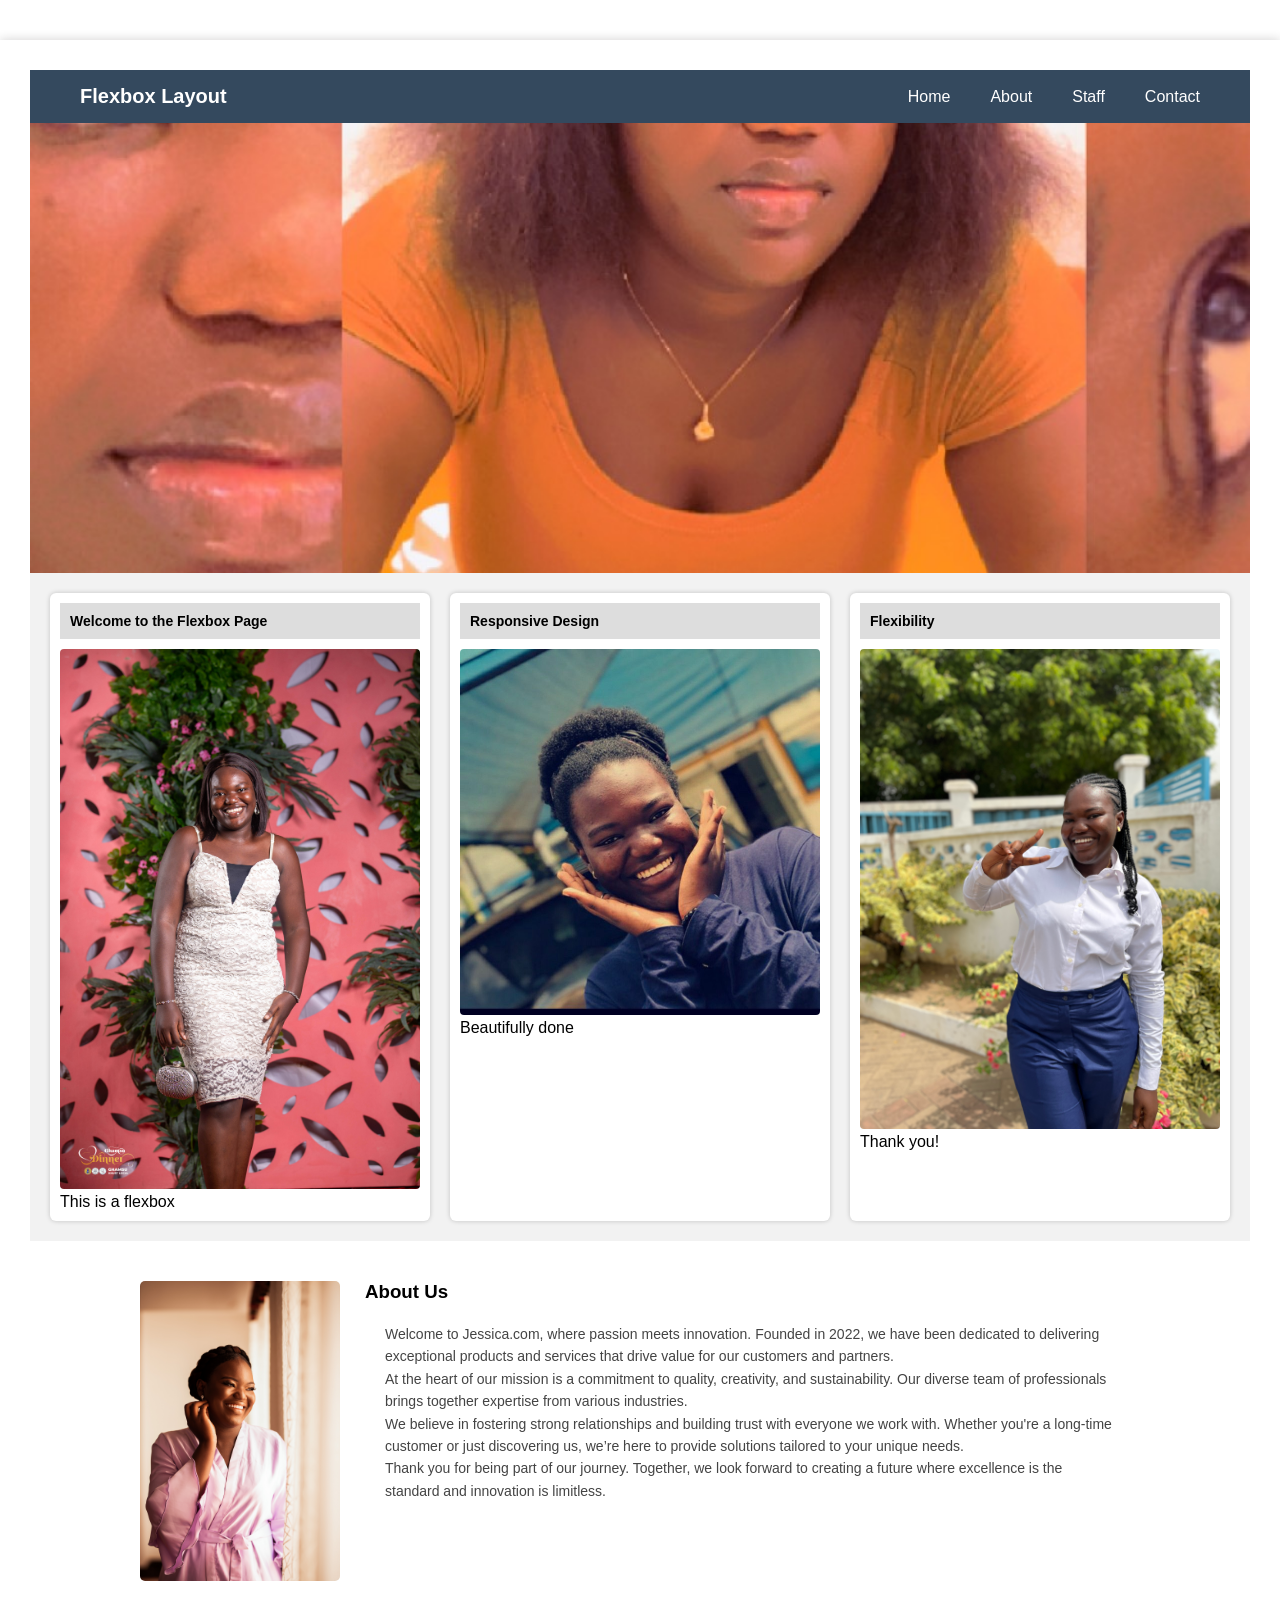
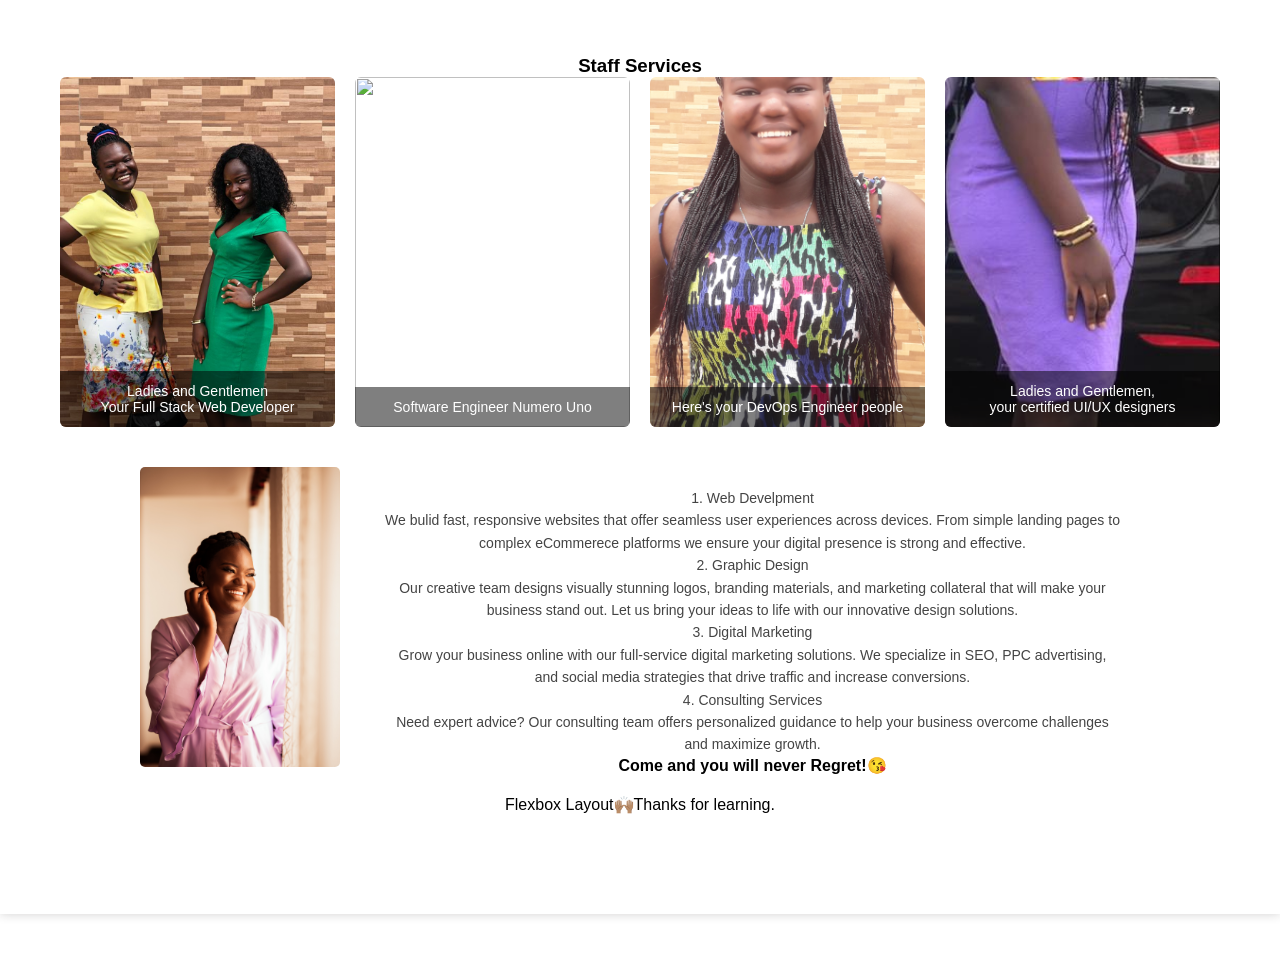
==== index.html @ b6bf459e "final commit" ====
<!DOCTYPE html>
<html lang="en">
<head>
    <meta charset="UTF-8">
    <meta name="viewport" content="width=device-width, initial-scale=1.0">
    <title>Flexbox</title>
    <link rel="stylesheet" href="/src/style.css">
</head>

<body>
    <div class="body">
         <!-- Navigation -->
          <nav class="navbar">
            <div class="logo">Flexbox Layout</div>
            <div class="nav-links">
                <ul>
                    <li><a href="index.html">Home</a></li>
                    <li><a href="#about">About</a></li>
                    <li><a href="#Staff Services">Staff</a></li>
                    <li><a href="#contact">Contact</a></li>
                </ul>
            </div>
        </nav>

        <!-- Hero Image -->
         <section class="hero">
            <!-- <img src="/images/20240502_235617000_iOS.jpg" alt="Hero Image"> -->
            </section>
            
            <!-- Content Section -->
             <section class="container">
                <div class="card">
                    <h3>Welcome to the Flexbox Page</h3>
                    <img src="/images/20240719_222848140_iOS.jpg">
                    <p>This is a flexbox</p>
                </div>
                
                <div class="card">
                    <h3>Responsive Design</h3>
                    <img src="/images/20240816_214827000_iOS.jpg">
                    <p>Beautifully done</p>
                </div>
                
                <div class="card">
                    <h3>Flexibility</h3>
                    <img src="/images/20241223_121926638_iOS.jpg">
                    <p>Thank you!</p>
                </div>
            
            </section>

            <section class="about-section">
                <div class="about-container">
                    <div class="about-image">
                        <img src="/images/IMG_0088-Edit.jpg" alt="About image">
                    </div>
                    
                    <section id="about">
                        <h1>About Us</h1>
                        <div class="about-text">
                            <p>Welcome to Jessica.com, where passion meets innovation. Founded in 2022,
                                we have been dedicated to delivering exceptional products and
                                services that drive value for our customers and partners.
                            </p>
                            
                            <p>At the heart of our mission is a commitment to quality, creativity,
                                and sustainability. Our diverse team of professionals brings
                                together expertise from various industries.
                            </p>
                            
                            <p>We believe in fostering strong relationships and building trust
                                with everyone we work with. Whether you're a long-time customer
                                or just discovering us, we’re here to provide solutions tailored to your unique needs.
                            </p>
                            
                            <p>Thank you for being part of our journey. Together, we look forward
                                to creating a future where excellence is the standard and
                                innovation is limitless.
                            </p>
                        </div>
                        </section>
                    </div>
                    </section>
                </div>
                    
            <section class="staff-section1">
                <section id="Staff Services">
                        <h1>Staff Services</h1>
                <div class="staff-container1">
                    <div class="staff-card1">
                        <img src="/images/IMG-20201011-WA0030.jpg" alt="">
                        <div class="staff-text1">
                            <p>Ladies and Gentlemen <br>Your Full Stack Web Developer</p>
                        </div>
                    </div>
                    
                    <div class="staff-card1">
                        <img src="/images/20201122_103529.jpg" alt="">
                        <div class="staff-text1">
                            <p>Software Engineer Numero Uno</p>
                        </div>
                    </div>
                    
                    <div class="staff-card1">
                        <img src="/images/20210429_122122.jpg" alt="">
                        <div class="staff-text1">
                            <p>Here's your DevOps Engineer people</p>
                        </div>
                    </div>
                    
                    <div class="staff-card1">
                        <img src="/images/20210510_155742.jpg" alt="">
                        <div class="staff-text1">
                            <p>Ladies and Gentlemen,<br>your certified UI/UX designers</p>
                        </div>
                    </div>
                </div>
            </section>
            
            <section class="staff-section">
                <div class="staff-container">
                    <div class="staff-image">
                        <img src="/images/IMG_0088-Edit.jpg" alt="About image">
                    </div>                    
                    <section id="staff">
                        <div class="staff-text">
                         <p>1. Web Develpment<br>We bulid fast, responsive websites that offer seamless user experiences across devices. From simple landing pages to complex eCommerece platforms we ensure your digital presence is strong and effective.</p>

                            <p>2. Graphic Design<br>Our creative team designs visually stunning logos, branding materials, and marketing collateral that will make your business stand out. Let us bring your ideas to life with our innovative design solutions.</p>

                            <p>3. Digital Marketing<br>Grow your business online with our full-service digital marketing solutions. We specialize in SEO, PPC advertising, and social media strategies that drive traffic and increase conversions.</p>

                            <p>4. Consulting Services<br>Need expert advice? Our consulting team offers personalized guidance to help your business overcome challenges and maximize growth.</p>

                            <h1>Come and you will never Regret!😘</h1>
                        </div>
                    </div>
                
            </div>

            <footer>
                 <p>Flexbox Layout🙌🏽Thanks for learning.</p>
            </footer>
            </section>
        </body>
        
        </html>
---- src/style.css ----
*{
margin:0;
padding:0;
box-sizing:border-box;
font-family:Arial, Helvetica, sans-serif;
}
/* NAVBAR */

.navbar{
display:flex;
justify-content:space-between;
align-items:center;
background:#34495e;
padding:15px 50px;
color:white;
}
.nav-links ul{
    display: flex;
    justify-content: center;
    list-style: none;
    gap: 40px;
}
.logo{
font-size:20px;
font-weight:bold;
}

.nav-links{
list-style:none;
display:flex;
gap:40px;
align-content: center;
}

.nav-links a{
color:white;
text-decoration:none;
font-size:16px;
position: relative;
padding-bottom: 5px;
}


/* HERO IMAGE */

.hero img{
width:100%;
height:400px;
object-fit:cover;
}
.hero{
    height: 450px;
    background-image:url("/images/20240502_235617000_iOS.jpg");
    background-size:cover;
    background-position:center;
    background-repeat:no-repeat;
}

/* CONTENT CARDS */

.container{
display:flex;
gap:20px;
padding:20px;
background:#f2f2f2;
}

.card{
background:white;
border-radius:6px;
padding:10px;
flex:1;
box-shadow:0 0 5px rgba(0,0,0,0.2);
}

.card h3{
background:#ddd;
padding:10px;
font-size:14px;
margin-bottom:10px;
}

.card img{
width:100%;
border-radius:4px;
}
/* Section */
.about-section{
    padding:40px;
}

/* Container */
.about-container{
    display:flex;
    align-items:flex-start;
    gap:25px;
    max-width:1000px;
    margin:auto;
}

/* Image */
.about-image img{
    width:200px;
    border-radius:5px;
}

/* Text area */
.about-text{
    background:white;
    padding:20px;
    border-radius:5px;
}

/* Heading */
.about-text h2{
    color:#5a2c82;
    margin-bottom:10px;
}

/* Paragraphs */
.about-text p{
    font-size:14px;
    line-height:1.6;
    color:#444;
}

/* Section */
.staff-section{
    padding:40px;
}

/* Container */
.staff-container{
    display:flex;
    align-items:flex-start;
    gap:25px;
    max-width:1000px;
    margin:auto;
}

/* Image */
.staff-image img{
    width:200px;
    border-radius:5px;
}

/* Text area */
.staff-text{
    background:white;
    padding:20px;
    border-radius:5px;
}

/* Heading */
.staff-text h2{
    color:#5a2c82;
    margin-bottom:10px;
}

/* Paragraphs */
.staff-text p{
    font-size:14px;
    line-height:1.6;
    color:#444;
}
body{
    background-color: white;
    max-width: 1440px;
    margin: 40px auto;
    padding: 30px;
    box-shadow: 0 0 10px rgba(30, 24, 24, 0.2);
}

.staff-section1{
text-align:center;
padding:30px;
}

.title{
color:purple;
font-size:40px;
margin-bottom:30px;
}

/* container for cards */
.staff-container1{
display:grid;
grid-template-columns:repeat(4,1fr);
gap:20px;
max-width:1200px;
margin:auto;
}

/* card */
.staff-card1{
position:relative;
overflow:hidden;
border-radius:6px;
}

/* image */
.staff-card1 img{
width:100%;
height:350px;
object-fit:cover;
display:block;
}

/* text overlay */
.staff-text1{
position:absolute;
bottom:0;
left:0;
right:0;
color:white;
background:rgba(0,0,0,0.5);
padding:12px;
font-size:14px;
}
html{
    scroll-behavior: smooth;   
}
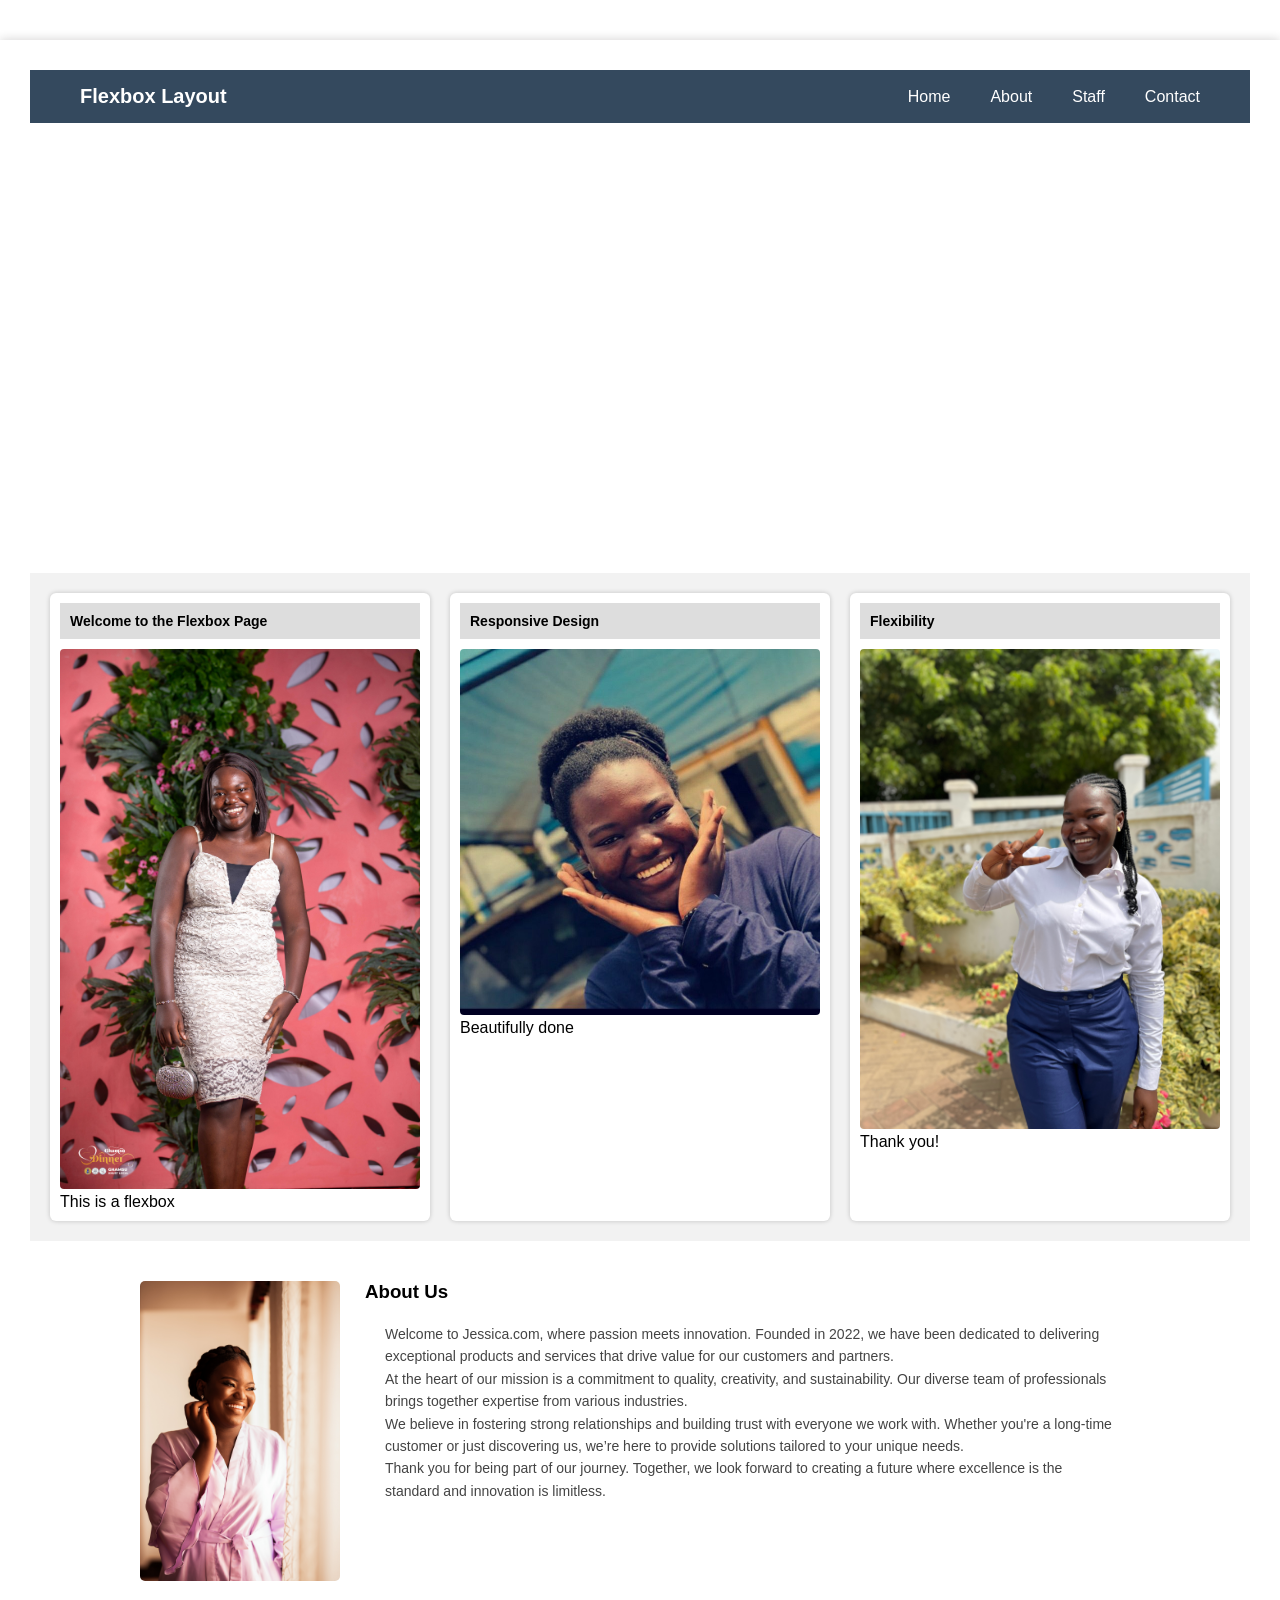
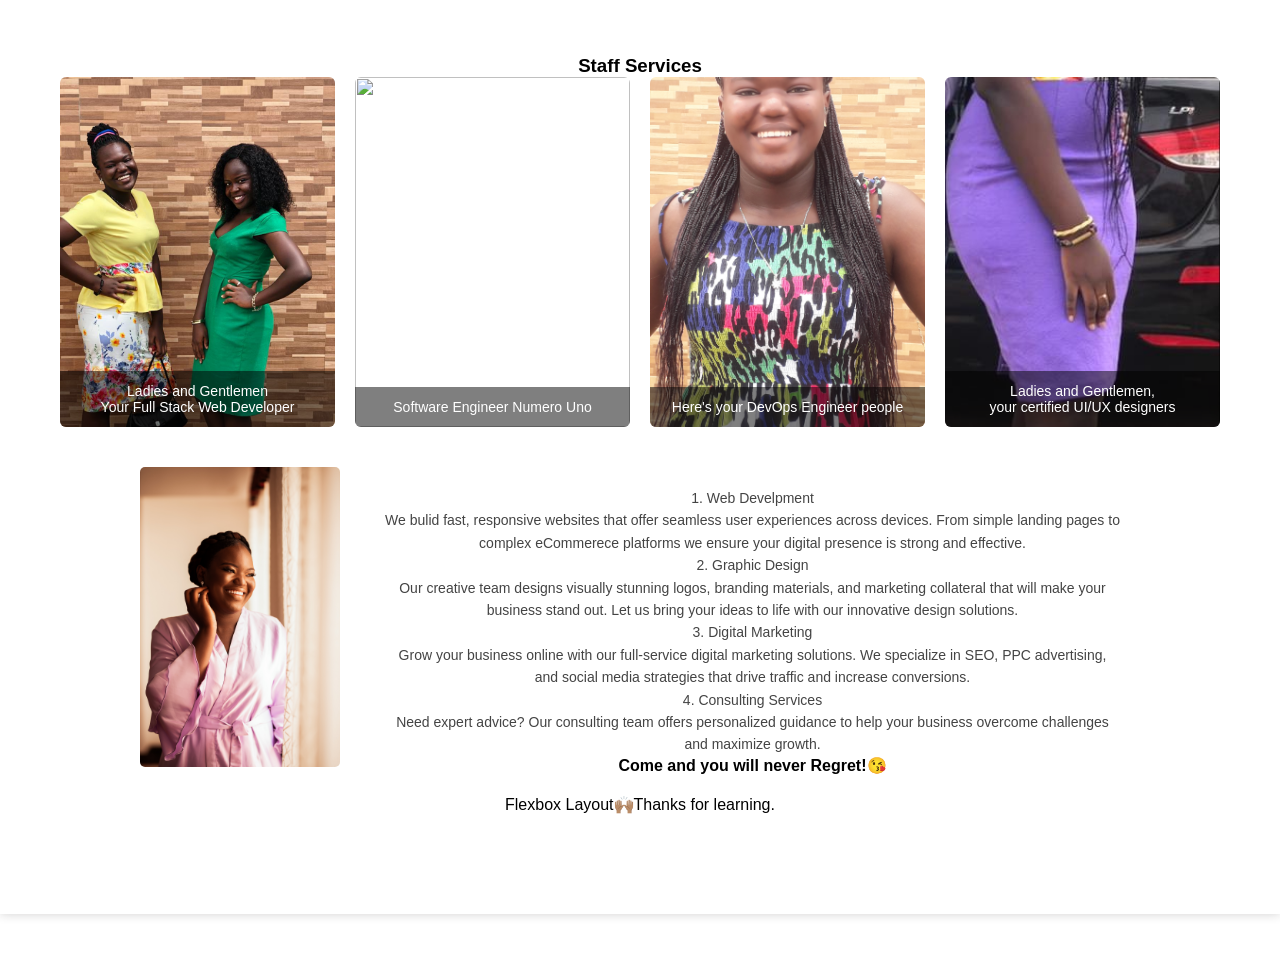
==== commit 7166f76b: "Done" ====
--- a/index.html
+++ b/index.html
@@ -4,7 +4,7 @@
     <meta charset="UTF-8">
     <meta name="viewport" content="width=device-width, initial-scale=1.0">
     <title>Flexbox</title>
-    <link rel="stylesheet" href="/src/style.css">
+    <link rel="stylesheet" href="src/style.css">
 </head>
 
 <body>
@@ -24,26 +24,26 @@
 
         <!-- Hero Image -->
          <section class="hero">
-            <!-- <img src="/images/20240502_235617000_iOS.jpg" alt="Hero Image"> -->
+            <!-- <img src="images/20240502_235617000_iOS.jpg" alt="Hero Image"> -->
             </section>
             
             <!-- Content Section -->
              <section class="container">
                 <div class="card">
                     <h3>Welcome to the Flexbox Page</h3>
-                    <img src="/images/20240719_222848140_iOS.jpg">
+                    <img src="images/20240719_222848140_iOS.jpg">
                     <p>This is a flexbox</p>
                 </div>
                 
                 <div class="card">
                     <h3>Responsive Design</h3>
-                    <img src="/images/20240816_214827000_iOS.jpg">
+                    <img src="images/20240816_214827000_iOS.jpg">
                     <p>Beautifully done</p>
                 </div>
                 
                 <div class="card">
                     <h3>Flexibility</h3>
-                    <img src="/images/20241223_121926638_iOS.jpg">
+                    <img src="images/20241223_121926638_iOS.jpg">
                     <p>Thank you!</p>
                 </div>
             
@@ -52,7 +52,7 @@
             <section class="about-section">
                 <div class="about-container">
                     <div class="about-image">
-                        <img src="/images/IMG_0088-Edit.jpg" alt="About image">
+                        <img src="images/IMG_0088-Edit.jpg" alt="About image">
                     </div>
                     
                     <section id="about">
@@ -88,28 +88,28 @@
                         <h1>Staff Services</h1>
                 <div class="staff-container1">
                     <div class="staff-card1">
-                        <img src="/images/IMG-20201011-WA0030.jpg" alt="">
+                        <img src="images/IMG-20201011-WA0030.jpg" alt="">
                         <div class="staff-text1">
                             <p>Ladies and Gentlemen <br>Your Full Stack Web Developer</p>
                         </div>
                     </div>
                     
                     <div class="staff-card1">
-                        <img src="/images/20201122_103529.jpg" alt="">
+                        <img src="images/20201122_103529.jpg" alt="">
                         <div class="staff-text1">
                             <p>Software Engineer Numero Uno</p>
                         </div>
                     </div>
                     
                     <div class="staff-card1">
-                        <img src="/images/20210429_122122.jpg" alt="">
+                        <img src="images/20210429_122122.jpg" alt="">
                         <div class="staff-text1">
                             <p>Here's your DevOps Engineer people</p>
                         </div>
                     </div>
                     
                     <div class="staff-card1">
-                        <img src="/images/20210510_155742.jpg" alt="">
+                        <img src="images/20210510_155742.jpg" alt="">
                         <div class="staff-text1">
                             <p>Ladies and Gentlemen,<br>your certified UI/UX designers</p>
                         </div>
@@ -120,7 +120,7 @@
             <section class="staff-section">
                 <div class="staff-container">
                     <div class="staff-image">
-                        <img src="/images/IMG_0088-Edit.jpg" alt="About image">
+                        <img src="images/IMG_0088-Edit.jpg" alt="About image">
                     </div>                    
                     <section id="staff">
                         <div class="staff-text">
--- a/src/style.css
+++ b/src/style.css
@@ -50,7 +50,7 @@
 }
 .hero{
     height: 450px;
-    background-image:url("/images/20240502_235617000_iOS.jpg");
+    background-image:url("images/20240502_23561700_iOS.jpg");
     background-size:cover;
     background-position:center;
     background-repeat:no-repeat;
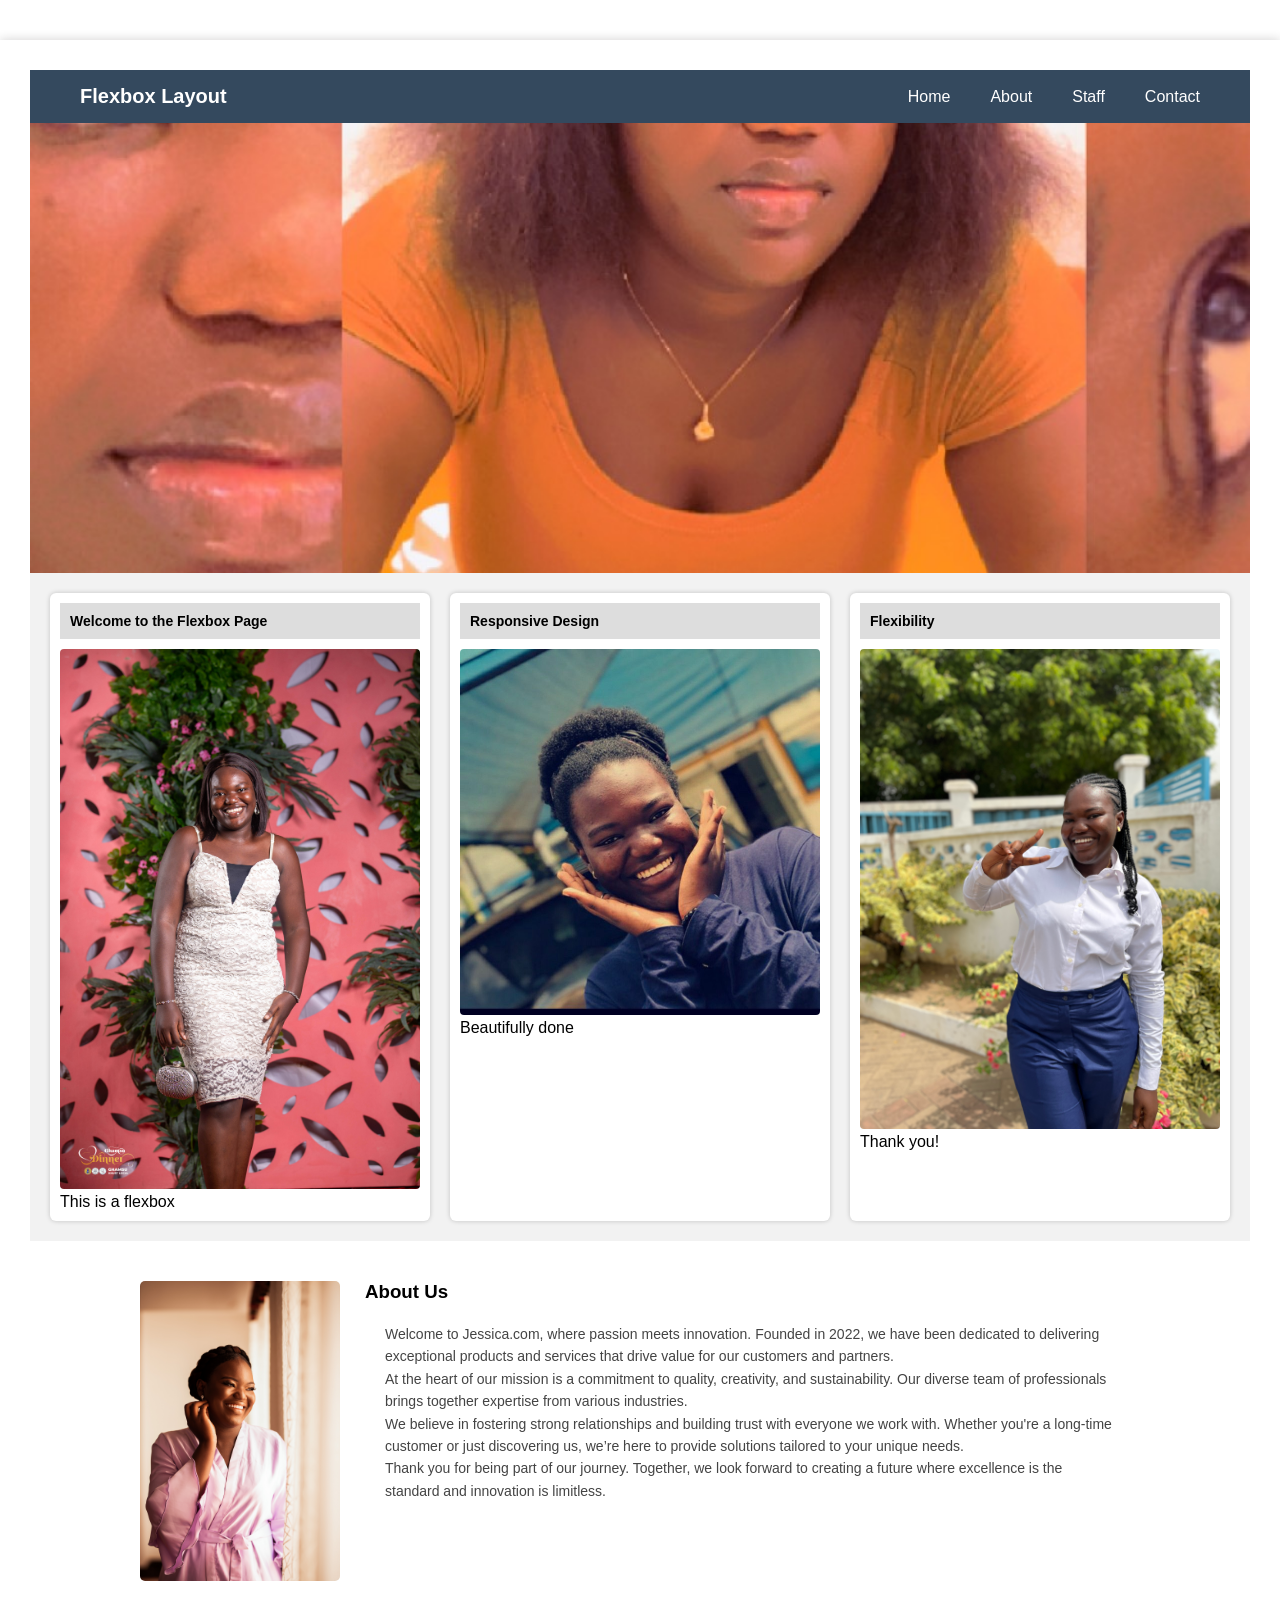
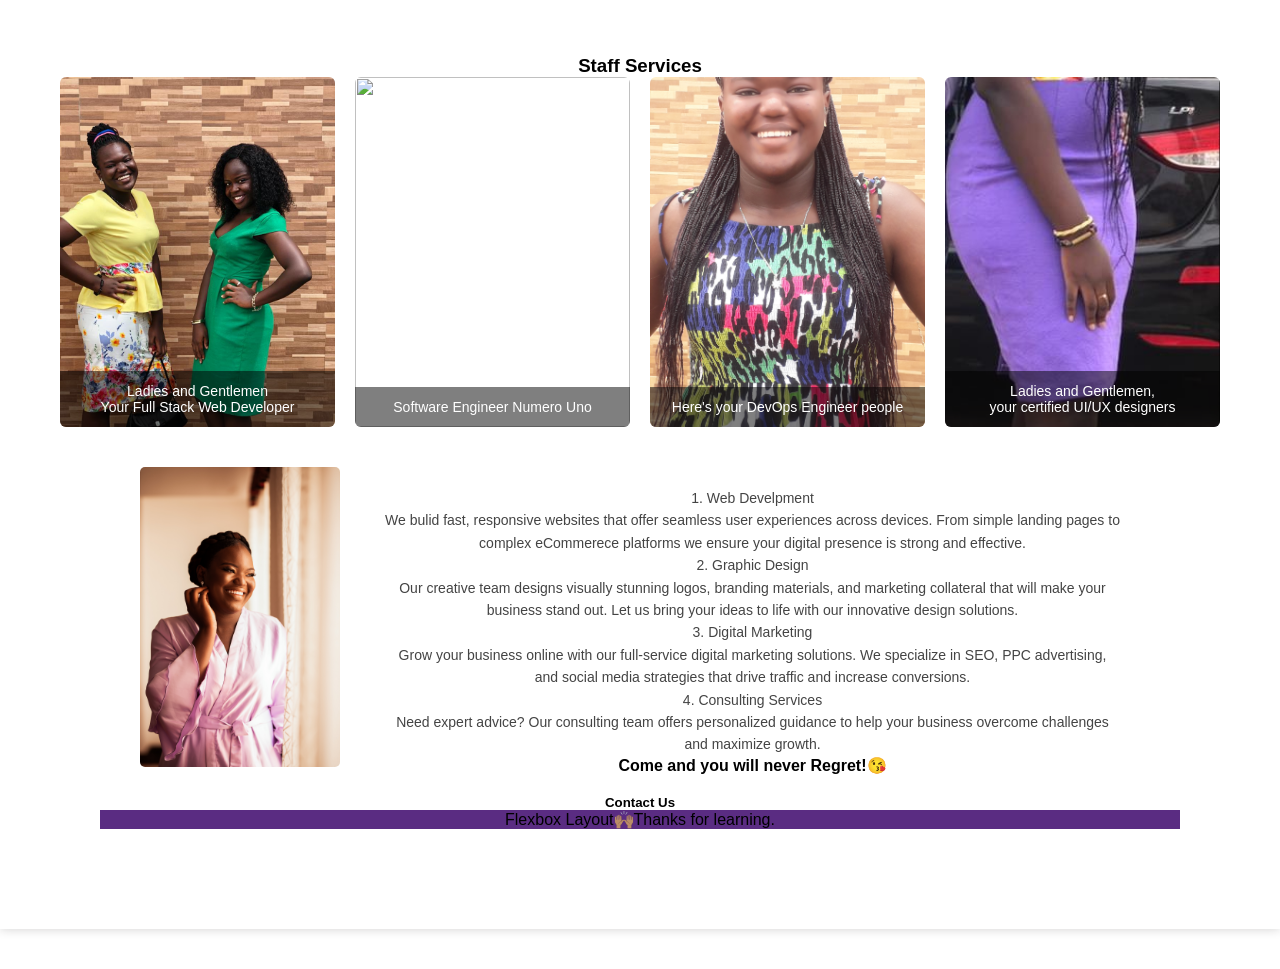
==== commit 1f17544d: "Final commit message" ====
--- a/index.html
+++ b/index.html
@@ -5,6 +5,7 @@
     <meta name="viewport" content="width=device-width, initial-scale=1.0">
     <title>Flexbox</title>
     <link rel="stylesheet" href="src/style.css">
+    <script src="https://kit.fontawesome.com/ac7beb975d.js" crossorigin="anonymous"></script>
 </head>
 
 <body>
@@ -16,7 +17,7 @@
                 <ul>
                     <li><a href="index.html">Home</a></li>
                     <li><a href="#about">About</a></li>
-                    <li><a href="#Staff Services">Staff</a></li>
+                    <li><a href="#staff Services">Staff</a></li>
                     <li><a href="#contact">Contact</a></li>
                 </ul>
             </div>
@@ -84,7 +85,7 @@
                 </div>
                     
             <section class="staff-section1">
-                <section id="Staff Services">
+                <section id="staff Services">
                         <h1>Staff Services</h1>
                 <div class="staff-container1">
                     <div class="staff-card1">
@@ -135,11 +136,19 @@
                             <h1>Come and you will never Regret!😘</h1>
                         </div>
                     </div>
-                
-            </div>
+                </div>
 
+                 <section class="contact">
+                <section id="contact">
+                        <h1>Contact Us</h1>
+                         <a href="https://www.instagram.com" target="_blank"><i class="fa-brands fa-instagram"></i></a>
+   <a href="https://www.tiktok.com" target="_blank"><i class="fa-brands fa-tiktok"></i></a>
+<a href="https://www.linkedin.com" target="_blank"><i class="fa-brands fa-linkedin"></i></a>
+                </section>
             <footer>
-                 <p>Flexbox Layout🙌🏽Thanks for learning.</p>
+                <div class="footer">
+                 <p>Flexbox Layout🙌🏽Thanks for learning.</p>             
+                </div>  
             </footer>
             </section>
         </body>
--- a/src/style.css
+++ b/src/style.css
@@ -50,7 +50,7 @@
 }
 .hero{
     height: 450px;
-    background-image:url("images/20240502_23561700_iOS.jpg");
+background: url(../images/Backgroundimage.jpg);
     background-size:cover;
     background-position:center;
     background-repeat:no-repeat;
@@ -217,6 +217,9 @@
 padding:12px;
 font-size:14px;
 }
+.footer{
+    background-color: #5a2c82;
+}
 html{
     scroll-behavior: smooth;   
 }
